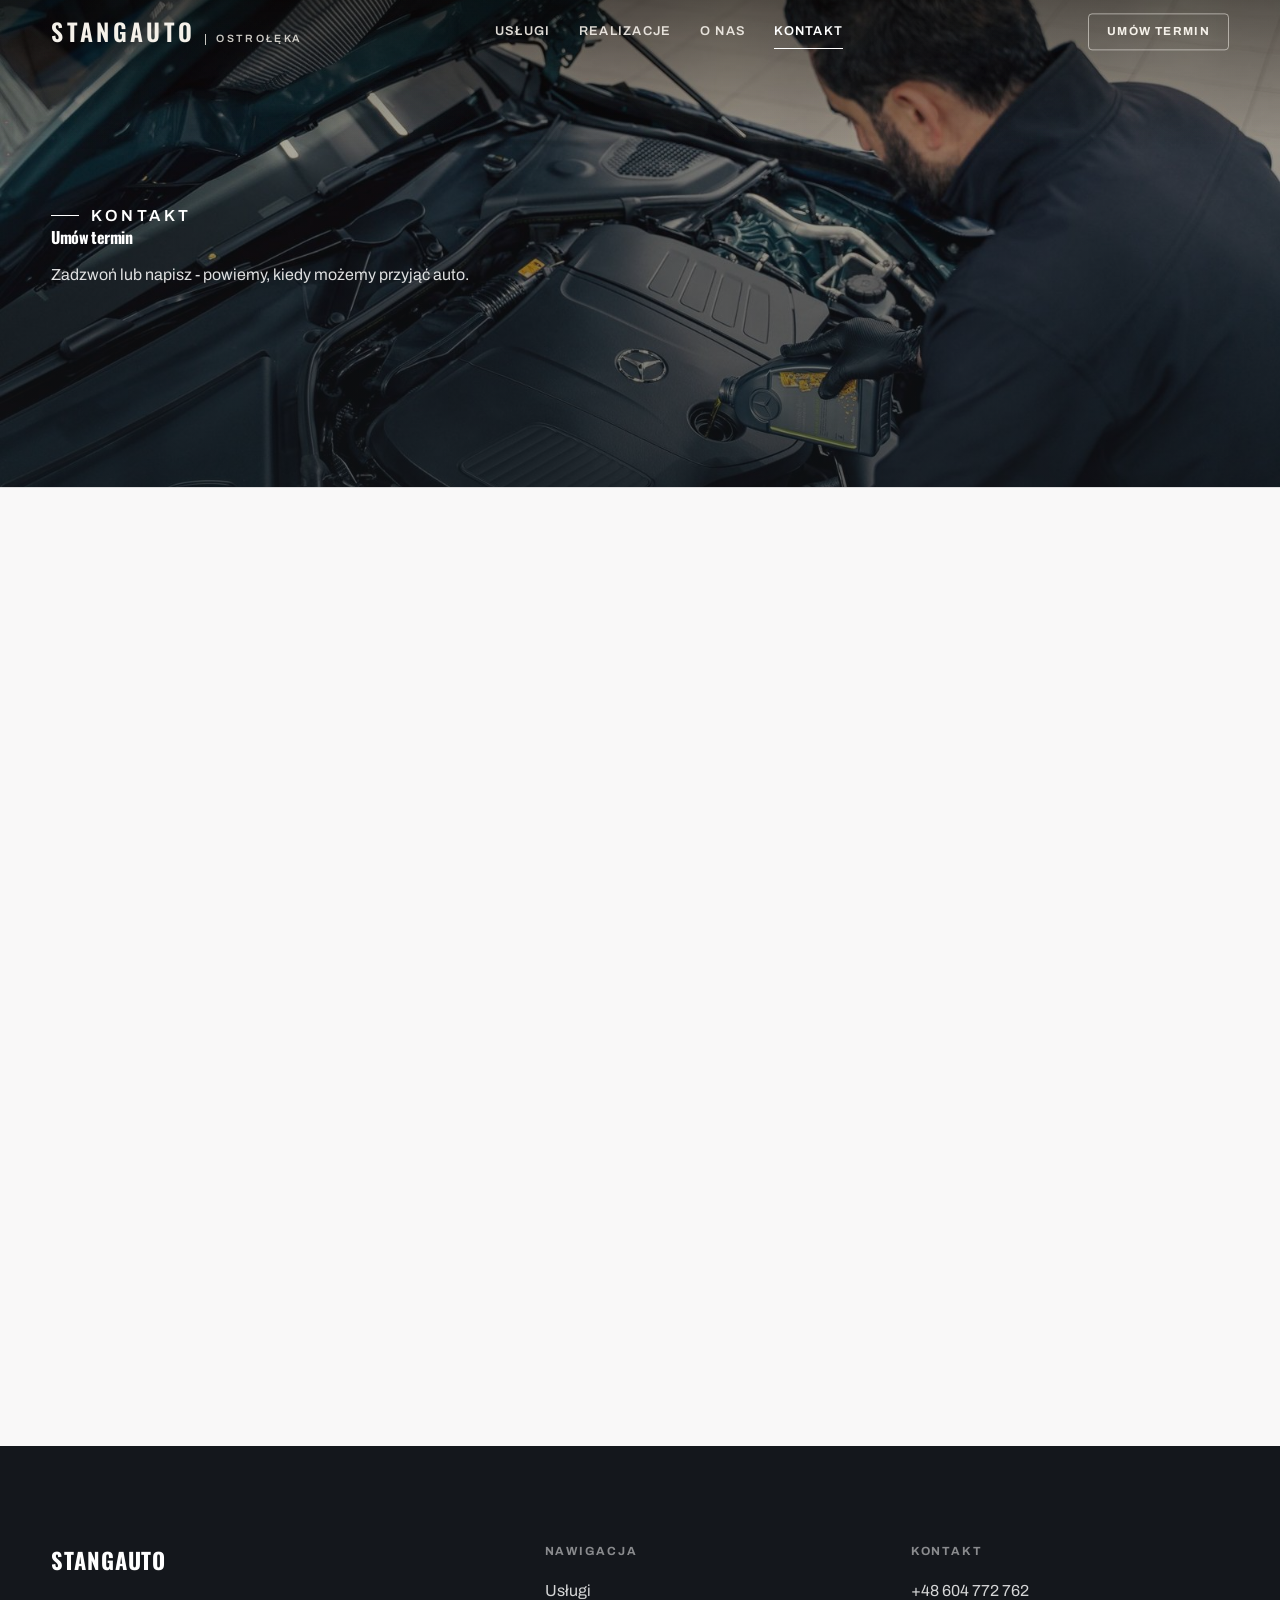
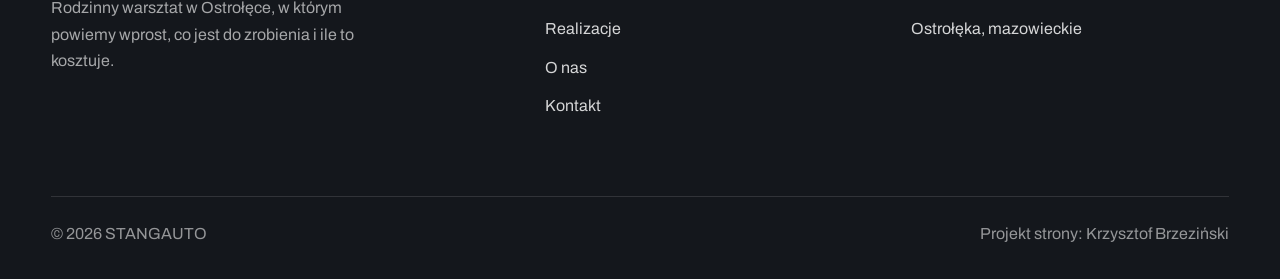
==== kontakt.html @ 2e5bfd43 "Strona demo: stangauto" ====
<!DOCTYPE html>
<html lang="pl">
<head>
<meta charset="UTF-8">
<meta name="viewport" content="width=device-width, initial-scale=1.0">
<title>Kontakt - STANGAUTO</title>
<meta name="description" content="Kontakt STANGAUTO - Ostrołęka, mazowieckie">
<link rel="preconnect" href="https://fonts.googleapis.com">
<link rel="preconnect" href="https://fonts.gstatic.com" crossorigin>
<link href="https://fonts.googleapis.com/css2?family=Oswald:wght@500;600;700&family=Archivo:wght@400;500;600&display=swap" rel="stylesheet">
<link rel="stylesheet" href="assets/styles.css">
</head>
<body>

<header class="nav">
  <div class="wrap nav-inner">
    <a class="brand" href="index.html"><span class="name">STANGAUTO</span><span class="sub">Ostrołęka</span></a>
    <nav class="nav-links">
      <a href="oferta.html">Usługi</a>
      <a href="realizacje.html">Realizacje</a>
      <a href="o-nas.html">O nas</a>
      <a href="kontakt.html" class="active">Kontakt</a>
      <a href="kontakt.html" class="btn btn-accent">Umów termin</a>
    </nav>
    <button class="nav-toggle" aria-label="Menu"><span></span><span></span><span></span></button>
  </div>
</header>

<section class="pagehead">
  <img src="img/g4.jpg" alt="STANGAUTO - Umów termin">
  <div class="wrap">
    <span class="eyebrow">Kontakt</span>
    <h1>Umów termin</h1>
    <p>Zadzwoń lub napisz - powiemy, kiedy możemy przyjąć auto.</p>
  </div>
</section>
<section>
  <div class="wrap contact-grid">
    <div class="reveal">
      <span class="eyebrow">Dane kontaktowe</span>
      <h2 style="margin:var(--space-4) 0 var(--space-6)">STANGAUTO</h2>
      <div class="info-list">
        <div class="info-row"><div class="ic"><svg class="ico-tel" width="16" height="16" viewBox="0 0 24 24" fill="none" aria-hidden="true"><path d="M6.6 10.8a15.5 15.5 0 0 0 6.6 6.6l2.2-2.2a1 1 0 0 1 1-.24 11.4 11.4 0 0 0 3.6.58 1 1 0 0 1 1 1V20a1 1 0 0 1-1 1A17 17 0 0 1 3 4a1 1 0 0 1 1-1h3.5a1 1 0 0 1 1 1c0 1.25.2 2.46.58 3.6a1 1 0 0 1-.25 1l-2.23 2.2Z" fill="currentColor"/></svg></div><div><div class="lbl">Telefon</div><a class="val" href="tel:+48604772762">+48 604 772 762</a></div></div>
        <div class="info-row"><div class="ic"><svg class="ico-pin" width="16" height="16" viewBox="0 0 24 24" fill="none" aria-hidden="true"><path d="M12 21s7-6.1 7-11.5A7 7 0 0 0 5 9.5C5 14.9 12 21 12 21Z" stroke="currentColor" stroke-width="1.6" fill="none"/><circle cx="12" cy="9.5" r="2.4" fill="currentColor"/></svg></div><div><div class="lbl">Adres</div><div class="val">Ostrołęka, mazowieckie</div></div></div>
      </div>
    </div>
    <div class="reveal">
      <div class="form">
        <h3 style="margin-bottom:var(--space-4)">Najszybciej telefonicznie</h3>
        <p class="muted" style="margin-bottom:var(--space-5)">Zadzwoń, opisz usterkę, a powiemy, kiedy możemy przyjąć auto.</p>
        <a href="tel:+48604772762" class="btn btn-accent" style="justify-content:center">Zadzwoń: +48 604 772 762 <span class="arr">→</span></a>
      </div>
    </div>
  </div>
</section>
<section style="padding-top:0">
  <div class="wrap reveal">
    <iframe class="map" title="STANGAUTO - Ostrołęka" src="https://maps.google.com/maps?q=STANGAUTO%20Ostro%C5%82%C4%99ka&z=15&output=embed" loading="lazy" referrerpolicy="no-referrer-when-downgrade"></iframe>
  </div>
</section>

<footer>
  <div class="wrap">
    <div class="foot-grid">
      <div class="foot-brand">
        <div class="name">STANGAUTO</div>
        <p>Rodzinny warsztat w Ostrołęce, w którym powiemy wprost, co jest do zrobienia i ile to kosztuje.</p>
      </div>
      <div class="foot-col">
        <h4>Nawigacja</h4>
        <a href="oferta.html">Usługi</a>
        <a href="realizacje.html">Realizacje</a>
        <a href="o-nas.html">O nas</a>
        <a href="kontakt.html">Kontakt</a>
      </div>
      <div class="foot-col">
        <h4>Kontakt</h4>
        <a href="tel:+48604772762">+48 604 772 762</a>
        <p>Ostrołęka, mazowieckie</p>
      </div>
    </div>
    <div class="foot-bot">
      <span>© 2026 STANGAUTO</span>
      <span>Projekt strony: Krzysztof Brzeziński</span>
    </div>
  </div>
</footer>
<div class="sticky-reserve"><a class="sr-book" href="kontakt.html">Umów termin</a><a class="sr-call" href="tel:+48604772762" aria-label="Zadzwoń"><svg class="ico-tel" width="16" height="16" viewBox="0 0 24 24" fill="none" aria-hidden="true"><path d="M6.6 10.8a15.5 15.5 0 0 0 6.6 6.6l2.2-2.2a1 1 0 0 1 1-.24 11.4 11.4 0 0 0 3.6.58 1 1 0 0 1 1 1V20a1 1 0 0 1-1 1A17 17 0 0 1 3 4a1 1 0 0 1 1-1h3.5a1 1 0 0 1 1 1c0 1.25.2 2.46.58 3.6a1 1 0 0 1-.25 1l-2.23 2.2Z" fill="currentColor"/></svg></a></div>

<script src="assets/main.js"></script>
</body>
</html>
---- assets/styles.css ----
/* ============================================================
   STOLBASZ — premium, architektoniczny B2B fit-out
   Jasna paleta, zero brązu. System wg premium-web-craft.
   Projekt strony: Krzysztof Brzeziński
   ============================================================ */

:root{
  /* PALETA — jasna, architektoniczna, chłodna */
  --paper:#f4f5f7;          /* główne tło */
  --paper-2:#e7e9ee;        /* sekcje alternatywne (chłodny jasny szary) */
  --paper-3:#e7e9ee;        /* delikatne wypełnienia */
  --ink:#14171c;            /* tekst główny — chłodny grafit */
  --ink-soft:#1f242c;       /* nagłówki drugorzędne */
  --muted:#8b9099;          /* tekst poboczny */
  --line:rgba(20,23,28,.12);/* hairline */
  --accent:#c8a04a;         /* stonowany petrol-slate — jedyny akcent */
  --accent-d:#9a7a31;
  --accent-soft:rgba(200,160,74,.10);
  --dark:#14171c;           /* sekcje ciemne (stopka/CTA) */

  /* ODSTĘPY — skala 4/8 */
  --space-1:4px; --space-2:8px; --space-3:12px; --space-4:16px; --space-5:24px;
  --space-6:32px; --space-7:48px; --space-8:64px; --space-9:96px; --space-10:128px;

  /* TYPOGRAFIA — fluid clamp() */
  --text-sm:clamp(.82rem,.8rem+.1vw,.9rem);
  --text-base:clamp(1rem,.97rem+.15vw,1.1rem);
  --text-lg:clamp(1.12rem,1.05rem+.3vw,1.3rem);
  --text-h3:clamp(1.2rem,1.1rem+.5vw,1.5rem);
  --text-h2:clamp(1.9rem,1.5rem+1.9vw,2.8rem);
  --text-h1:clamp(2.6rem,1.9rem+3.6vw,4.6rem);

  /* PROMIENIE — architektoniczne, raczej ostre */
  --r-sm:3px; --r-md:6px; --r-lg:10px;

  /* RUCH */
  --ease:cubic-bezier(.25,.46,.45,.94); --dur:.24s;

  /* CIENIE — miękkie, warstwowe */
  --sh-sm:0 1px 2px rgba(16,24,32,.04), 0 2px 8px rgba(16,24,32,.05);
  --sh-md:0 2px 6px rgba(16,24,32,.05), 0 12px 28px -8px rgba(16,24,32,.12);
  --sh-lg:0 6px 14px rgba(16,24,32,.07), 0 26px 56px -18px rgba(16,24,32,.22);

  --hairline:1px solid var(--line);

  --font-display:'Oswald','Archivo',sans-serif;
  --font-body:'Archivo',sans-serif;
}

*{box-sizing:border-box;margin:0;padding:0}
html{scroll-behavior:smooth}
body{
  font-family:var(--font-body);
  font-size:var(--text-base);
  line-height:1.65;
  color:var(--ink);
  background:var(--paper);
  -webkit-font-smoothing:antialiased;
  text-rendering:optimizeLegibility;
}
img{max-width:100%;display:block}
a{color:inherit;text-decoration:none}

.wrap{width:min(92%,1180px);margin-inline:auto}
section{padding-block:clamp(52px,6.5vw,96px)}

h1,h2,h3{font-family:var(--font-display);font-weight:700;line-height:1.08;letter-spacing:-.02em;color:var(--ink)}
h1{font-size:var(--text-h1);letter-spacing:-.035em}
h2{font-size:var(--text-h2);letter-spacing:-.025em}
h3{font-size:var(--text-h3)}
p{max-width:65ch}

.eyebrow{
  font-family:var(--font-body);
  font-size:var(--text-sm);
  font-weight:600;
  letter-spacing:.18em;
  text-transform:uppercase;
  color:var(--accent);
  display:inline-flex;align-items:center;gap:var(--space-3);
}
.eyebrow::before{content:"";width:28px;height:1px;background:var(--accent);display:inline-block}

.muted{color:var(--muted)}
.lead{font-size:var(--text-lg);line-height:1.55;color:var(--ink-soft);max-width:50ch}

/* ---------- BUTTONS ---------- */
.btn{
  display:inline-flex;align-items:center;gap:var(--space-2);
  font-weight:600;font-size:var(--text-sm);letter-spacing:.02em;
  padding:var(--space-4) var(--space-6);
  border-radius:var(--r-sm);
  transition:transform var(--dur) var(--ease),box-shadow var(--dur) var(--ease),background var(--dur) var(--ease);
  cursor:pointer;border:1px solid transparent;
}
.btn-accent{background:var(--accent);color:#fff;box-shadow:var(--sh-sm)}
.btn-accent:hover{background:var(--accent-d);transform:translateY(-2px);box-shadow:var(--sh-md)}
.btn-accent:active{transform:translateY(0);box-shadow:var(--sh-sm)}
.btn-ghost{background:transparent;color:var(--ink);border-color:var(--line)}
.btn-ghost:hover{border-color:var(--accent);color:var(--accent);transform:translateY(-2px)}
.btn-light{background:#fff;color:var(--ink);box-shadow:var(--sh-sm)}
.btn-light:hover{transform:translateY(-2px);box-shadow:var(--sh-md)}
.btn .arr{transition:transform var(--dur) var(--ease)}
.btn:hover .arr{transform:translateX(4px)}

/* ---------- NAV ---------- */
.nav{
  position:sticky;top:0;z-index:50;
  background:color-mix(in srgb,var(--paper) 88%,transparent);
  backdrop-filter:saturate(140%) blur(10px);
  border-bottom:var(--hairline);
}
.nav-inner{display:flex;align-items:center;justify-content:space-between;height:72px}
.brand{display:flex;flex-direction:column;line-height:1}
.brand .name{font-family:var(--font-display);font-weight:800;font-size:1.35rem;letter-spacing:.04em}
.brand .sub{font-size:.62rem;letter-spacing:.34em;text-transform:uppercase;color:var(--muted);margin-top:5px}
.nav-links{display:flex;align-items:center;gap:var(--space-6)}
.nav-links a{font-size:var(--text-sm);font-weight:500;color:var(--ink-soft);position:relative;padding-block:4px;transition:color var(--dur) var(--ease)}
.nav-links a::after{content:"";position:absolute;left:0;bottom:0;width:0;height:1.5px;background:var(--accent);transition:width var(--dur) var(--ease)}
.nav-links a:hover,.nav-links a.active{color:var(--ink)}
.nav-links a:hover::after,.nav-links a.active::after{width:100%}
.nav-links .btn{padding:var(--space-2) var(--space-5)}
/* przyciski w nav: właściwy kolor (przebij .nav-links a) + bez podkreślenia */
.nav-links a.btn-accent{color:#fff}
.nav-links a.btn-ghost,.nav-links a.btn-light{color:var(--ink)}
.nav-links a.btn::after{display:none}
.nav-toggle{display:none;background:none;border:none;cursor:pointer;flex-direction:column;gap:5px;padding:8px}
.nav-toggle span{width:24px;height:2px;background:var(--ink);transition:var(--dur)}

/* ---------- HERO (split) ---------- */
.hero{position:relative;overflow:hidden;border-bottom:var(--hairline)}
.hero-grid{display:grid;grid-template-columns:1.05fr .95fr;gap:clamp(24px,4vw,60px);align-items:center;
  padding-block:clamp(36px,4.5vw,64px)}
.hero-copy .eyebrow{margin-bottom:var(--space-5)}
.hero-copy h1{margin-bottom:var(--space-5)}
.hero-copy .lead{margin-bottom:var(--space-7)}
.hero-actions{display:flex;flex-wrap:wrap;gap:var(--space-4)}
.hero-art{position:relative;aspect-ratio:4/3;border-radius:var(--r-lg);overflow:hidden;box-shadow:var(--sh-lg)}
.hero-art img{width:100%;height:100%;object-fit:cover}
.hero-art::after{content:"";position:absolute;inset:0;background:linear-gradient(180deg,transparent 55%,rgba(18,24,28,.28))}
.hero-badge{position:absolute;left:var(--space-5);bottom:var(--space-5);z-index:2;
  background:rgba(252,252,251,.94);backdrop-filter:blur(4px);
  border-radius:var(--r-md);padding:var(--space-4) var(--space-5);box-shadow:var(--sh-md);max-width:78%}
.hero-badge strong{display:block;font-family:var(--font-display);font-size:1rem;letter-spacing:-.01em}
.hero-badge span{font-size:var(--text-sm);color:var(--muted)}

/* ---------- HERO duży / kinowy (strona główna) ---------- */
.hero-cine{position:relative;min-height:clamp(560px,82vh,840px);min-height:clamp(560px,82svh,840px);display:flex;align-items:center;overflow:hidden;border-bottom:var(--hairline)}
.hero-cine>img{position:absolute;inset:0;width:100%;height:100%;object-fit:cover;z-index:0}
.hero-cine::after{content:"";position:absolute;inset:0;z-index:1;
  background:linear-gradient(95deg,rgba(13,18,23,.86) 0%,rgba(13,18,23,.64) 32%,rgba(13,18,23,.24) 62%,rgba(13,18,23,.04) 100%)}
.hero-cine .wrap{position:relative;z-index:2;padding-block:var(--space-8)}
.hero-cine .hero-copy{max-width:660px}
.hero-cine .eyebrow{color:#fff;margin-bottom:var(--space-5)}
.hero-cine .eyebrow::before{background:#fff}
.hero-cine h1{color:#fff;margin-bottom:var(--space-5);font-size:clamp(2.9rem,2rem+4.4vw,5.2rem)}
.hero-cine .lead{color:rgba(255,255,255,.92);max-width:48ch;margin-bottom:var(--space-7)}
.hero-cine .hero-actions{display:flex;flex-wrap:wrap;gap:var(--space-4)}
@media(max-width:680px){
  .hero-cine{min-height:clamp(520px,76vh,640px);min-height:clamp(520px,76svh,640px);align-items:flex-end}
  .hero-cine::after{background:linear-gradient(0deg,rgba(13,18,23,.9) 6%,rgba(13,18,23,.45) 55%,rgba(13,18,23,.25) 100%)}
  .hero-cine .wrap{padding-bottom:var(--space-9)}
}

/* full-bleed hero variant (podstrony) */
.pagehead{position:relative;min-height:46vh;min-height:46svh;display:flex;align-items:flex-end;overflow:hidden;border-bottom:var(--hairline)}
.pagehead img{position:absolute;inset:0;width:100%;height:100%;object-fit:cover}
.pagehead::after{content:"";position:absolute;inset:0;background:linear-gradient(180deg,rgba(18,24,28,.25),rgba(18,24,28,.62))}
.pagehead .wrap{position:relative;z-index:2;padding-block:var(--space-9);color:#fff}
.pagehead h1{color:#fff;max-width:18ch}
.pagehead .eyebrow{color:#fff}
.pagehead .eyebrow::before{background:#fff}
.pagehead p{color:rgba(255,255,255,.86);margin-top:var(--space-4);max-width:54ch}

/* ---------- STRIP (pasek skrótów / liczby) ---------- */
.strip{background:var(--dark);color:#fff}
.strip .wrap{display:grid;grid-template-columns:repeat(4,1fr);gap:var(--space-6);padding-block:var(--space-8)}
.strip .item .k{font-family:var(--font-display);font-size:clamp(1.6rem,1.2rem+1.4vw,2.4rem);font-weight:800;letter-spacing:-.02em;color:#fff}
.strip .item .v{font-size:var(--text-sm);color:rgba(255,255,255,.66);margin-top:var(--space-2);line-height:1.45}
.strip .item{border-left:2px solid var(--accent);padding-left:var(--space-5)}

/* ---------- SECTION HEAD ---------- */
.head{max-width:48rem;margin-bottom:var(--space-8)}
.head.center{margin-inline:auto;text-align:center}
.head .eyebrow{margin-bottom:var(--space-4)}
.head h2{margin-bottom:var(--space-4)}
.head p{color:var(--muted);font-size:var(--text-lg);line-height:1.55}
.head.center p{margin-inline:auto}

/* ---------- INTRO SPLIT ---------- */
.split{display:grid;grid-template-columns:.92fr 1.08fr;gap:clamp(28px,5vw,80px);align-items:center}
.split.rev{grid-template-columns:1.08fr .92fr}
.split.rev .split-art{order:-1}
.split-art{position:relative;aspect-ratio:5/4;border-radius:var(--r-lg);overflow:hidden;box-shadow:var(--sh-lg)}
.split-art img{width:100%;height:100%;object-fit:cover}
.split-copy h2{margin-bottom:var(--space-5)}
.split-copy p+p{margin-top:var(--space-4)}
.split-copy .btn{margin-top:var(--space-6)}

/* ---------- SERVICES (zakres) ---------- */
.svc-grid{display:grid;grid-template-columns:repeat(auto-fit,minmax(280px,1fr));gap:var(--space-5)}
.svc{background:#fff;border:var(--hairline);border-radius:var(--r-md);padding:var(--space-7) var(--space-6);
  transition:transform var(--dur) var(--ease),box-shadow var(--dur) var(--ease),border-color var(--dur) var(--ease);
  position:relative;overflow:hidden}
.svc::before{content:"";position:absolute;left:0;top:0;width:3px;height:0;background:var(--accent);transition:height var(--dur) var(--ease)}
.svc:hover{transform:translateY(-4px);box-shadow:var(--sh-md);border-color:transparent}
.svc:hover::before{height:100%}
.svc .ic{font-family:var(--font-display);font-size:.8rem;font-weight:700;letter-spacing:.12em;color:var(--accent);margin-bottom:var(--space-4)}
.svc h3{margin-bottom:var(--space-3);font-size:1.22rem}
.svc p{color:var(--muted);font-size:var(--text-base);line-height:1.6}

/* big detailed service rows */
.svc-row{display:grid;grid-template-columns:.8fr 1.2fr;gap:clamp(20px,4vw,60px);align-items:center;padding-block:var(--space-8)}
.svc-row+.svc-row{border-top:var(--hairline)}
.svc-row.rev{grid-template-columns:1.2fr .8fr}
.svc-row.rev .svc-row-art{order:-1}
.svc-row-art{aspect-ratio:4/3;border-radius:var(--r-md);overflow:hidden;box-shadow:var(--sh-md)}
.svc-row-art img{width:100%;height:100%;object-fit:cover}
.svc-row h3{font-size:1.5rem;margin-bottom:var(--space-4)}
.svc-row .num{font-family:var(--font-display);font-size:.85rem;font-weight:700;letter-spacing:.14em;color:var(--accent);display:block;margin-bottom:var(--space-3)}
.svc-row ul{list-style:none;margin-top:var(--space-4);display:flex;flex-direction:column;gap:var(--space-2)}
.svc-row li{position:relative;padding-left:var(--space-5);color:var(--muted);font-size:var(--text-base)}
.svc-row li::before{content:"";position:absolute;left:0;top:.62em;width:8px;height:1px;background:var(--accent)}

/* ---------- GALLERY (realizacje) ---------- */
.gallery{display:grid;grid-template-columns:repeat(12,1fr);gap:var(--space-4);grid-auto-rows:200px}
/* GALERIA MASONRY — pionowe zdjęcia (portrety beauty/wellness) bez przycinania: kolumny, height auto */
.gallery-masonry{column-count:3;column-gap:var(--space-4)}
@media(max-width:900px){.gallery-masonry{column-count:2}}
@media(max-width:560px){.gallery-masonry{column-count:1}}
.gallery-masonry .m-tile{break-inside:avoid;margin:0 0 var(--space-4);padding:0;position:relative;overflow:hidden;border-radius:var(--r-md);border:1px solid var(--line)}
.gallery-masonry .m-tile img{width:100%;height:auto;display:block}
.gallery-masonry .m-tile .cap{position:absolute;left:0;right:0;bottom:0;padding:var(--space-4);color:#fff;background:linear-gradient(0deg,rgba(0,0,0,.55),transparent);font-size:var(--text-sm)}
.gallery-masonry .m-tile .cap small{display:block;font-weight:400;opacity:.78;letter-spacing:.04em;text-transform:uppercase;font-size:.66rem;margin-top:3px}
.tile{position:relative;overflow:hidden;border-radius:var(--r-md);box-shadow:var(--sh-sm);
  transition:transform var(--dur) var(--ease),box-shadow var(--dur) var(--ease)}
.tile img{width:100%;height:100%;object-fit:cover;transition:transform .6s var(--ease)}
.tile:hover{box-shadow:var(--sh-md)}
.tile:hover img{transform:scale(1.05)}
.tile .cap{position:absolute;left:0;right:0;bottom:0;padding:var(--space-5) var(--space-4) var(--space-4);
  background:linear-gradient(transparent,rgba(18,24,28,.78));color:#fff;
  font-size:var(--text-sm);font-weight:600;letter-spacing:.01em;
  opacity:0;transform:translateY(8px);transition:var(--dur) var(--ease)}
.tile:hover .cap{opacity:1;transform:translateY(0)}
.tile .cap small{display:block;font-weight:400;opacity:.78;letter-spacing:.04em;text-transform:uppercase;font-size:.66rem;margin-top:3px}
/* bento spans */
.t-wide{grid-column:span 6}
.t-tall{grid-column:span 6;grid-row:span 2}
.t-std{grid-column:span 6}
.t-third{grid-column:span 4}
.t-two3{grid-column:span 8}

/* ---------- TRUST / WIARYGODNOŚĆ ---------- */
.trust{background:var(--paper-2)}
.trust-grid{display:grid;grid-template-columns:repeat(auto-fit,minmax(240px,1fr));gap:var(--space-5);margin-top:var(--space-7)}
.trust-card{background:#fff;border-radius:var(--r-md);padding:var(--space-7) var(--space-6);box-shadow:var(--sh-sm);border-top:3px solid var(--accent)}
.trust-card .big{font-family:var(--font-display);font-size:clamp(1.8rem,1.3rem+1.6vw,2.6rem);font-weight:800;letter-spacing:-.02em;color:var(--ink);line-height:1}
.trust-card h3{font-size:1.12rem;margin:var(--space-3) 0 var(--space-2)}
.trust-card p{color:var(--muted);font-size:var(--text-base);line-height:1.55}

/* ---------- CTA band ---------- */
.cta{background:var(--dark);color:#fff;position:relative;overflow:hidden}
.cta .wrap{display:grid;grid-template-columns:1.4fr .6fr;gap:var(--space-7);align-items:center;position:relative;z-index:2}
.cta h2{color:#fff;max-width:20ch}
.cta p{color:rgba(255,255,255,.74);margin-top:var(--space-4)}
.cta-actions{display:flex;flex-direction:column;gap:var(--space-3);align-items:flex-start}
.cta::before{content:"";position:absolute;right:-80px;top:-80px;width:360px;height:360px;border-radius:50%;
  background:radial-gradient(circle,var(--accent-soft),transparent 70%)}

/* ---------- CONTACT ---------- */
.contact-grid{display:grid;grid-template-columns:.85fr 1.15fr;gap:clamp(28px,4vw,56px);align-items:start}
.info-list{display:flex;flex-direction:column;gap:var(--space-2)}
.info-row{display:flex;gap:var(--space-4);align-items:flex-start;padding-block:var(--space-4);border-bottom:var(--hairline)}
.info-row .ic{flex:none;width:42px;height:42px;display:grid;place-items:center;border-radius:50%;
  background:var(--accent-soft);color:var(--accent);font-size:1.05rem}
.info-row .lbl{font-size:.72rem;letter-spacing:.14em;text-transform:uppercase;color:var(--muted)}
.info-row .val{font-weight:600;font-size:var(--text-base);margin-top:2px}
.info-row a.val:hover{color:var(--accent)}
.map{border:none;border-radius:var(--r-lg);box-shadow:var(--sh-md);width:100%;height:100%;min-height:380px;filter:grayscale(.2) contrast(1.02)}
.form{background:#fff;border:var(--hairline);border-radius:var(--r-lg);padding:clamp(24px,3vw,40px);box-shadow:var(--sh-sm)}
.form .fld{margin-bottom:var(--space-5)}
.form label{display:block;font-size:var(--text-sm);font-weight:600;margin-bottom:var(--space-2)}
.form input,.form textarea{width:100%;font-family:inherit;font-size:var(--text-base);color:var(--ink);
  padding:var(--space-4);border:var(--hairline);border-radius:var(--r-sm);background:var(--paper);transition:border-color var(--dur)}
.form input:focus,.form textarea:focus{outline:none;border-color:var(--accent);background:#fff}
.form textarea{resize:vertical;min-height:120px}
.form .note{font-size:var(--text-sm);color:var(--muted);margin-top:var(--space-3)}

/* ---------- FOOTER ---------- */
footer{background:var(--dark);color:#fff;padding-block:var(--space-9) var(--space-6)}
.foot-grid{display:grid;grid-template-columns:1.4fr 1fr 1fr;gap:var(--space-7);margin-bottom:var(--space-8)}
.foot-brand .name{font-family:var(--font-display);font-weight:800;font-size:1.4rem;letter-spacing:.04em}
.foot-brand p{color:rgba(255,255,255,.62);margin-top:var(--space-4);font-size:var(--text-base);max-width:38ch}
.foot-col h4{font-size:.74rem;letter-spacing:.16em;text-transform:uppercase;color:rgba(255,255,255,.5);margin-bottom:var(--space-4)}
.foot-col a,.foot-col p{display:block;color:rgba(255,255,255,.82);font-size:var(--text-base);margin-bottom:var(--space-3)}
.foot-col a:hover{color:#fff}
.foot-bot{border-top:1px solid rgba(255,255,255,.12);padding-top:var(--space-5);display:flex;justify-content:space-between;flex-wrap:wrap;gap:var(--space-3);
  font-size:var(--text-sm);color:rgba(255,255,255,.55)}
.foot-bot a:hover{color:#fff}

/* ---------- REVEAL ---------- */
.reveal{opacity:0;transform:translateY(22px);transition:opacity .6s var(--ease),transform .6s var(--ease)}
.reveal.in{opacity:1;transform:none}

/* ---------- RESPONSIVE ---------- */
@media(max-width:920px){
  .hero-grid,.split,.split.rev,.svc-row,.svc-row.rev,.cta .wrap,.contact-grid,.foot-grid{grid-template-columns:1fr}
  .split.rev .split-art,.svc-row.rev .svc-row-art{order:0}
  .hero-art{aspect-ratio:16/10;max-height:420px}
  .strip .wrap{grid-template-columns:repeat(2,1fr);gap:var(--space-7)}
  .gallery{grid-auto-rows:180px}
  .t-wide,.t-tall,.t-std,.t-third,.t-two3{grid-column:span 6}
  .t-tall{grid-row:span 1}
  .cta-actions{flex-direction:row;flex-wrap:wrap}
  .foot-grid{gap:var(--space-6)}
}
@media(max-width:680px){
  .nav-links{position:fixed;inset:72px 0 auto 0;background:var(--paper);flex-direction:column;align-items:stretch;
    gap:0;padding:var(--space-4) 6%;border-bottom:var(--hairline);box-shadow:var(--sh-md);
    transform:translateY(-120%);transition:transform var(--dur) var(--ease)}
  .nav-links.open{transform:translateY(0)}
  .nav-links a{padding-block:var(--space-4);border-bottom:var(--hairline)}
  .nav-links .btn{margin-top:var(--space-3);justify-content:center}
  .nav-toggle{display:flex}
  .strip .wrap{grid-template-columns:1fr}
  .gallery{grid-template-columns:repeat(6,1fr)}
  .foot-grid{grid-template-columns:1fr}
}
@media(prefers-reduced-motion:reduce){
  *{animation-duration:.01ms!important;transition:none!important}
  .reveal{opacity:1!important;transform:none!important}
  html{scroll-behavior:auto}
}

/* ============================================================
   PREMIUM LAYER — destylat deep-researchu branż (anty-AI, spokój).
   Zmienne STOLBASZ (--accent/--ink/--paper/--line/--dark). Ruch ledwo
   zauważalny, krzywa cubic-bezier(.16,.84,.44,1); prefers-reduced-motion
   pokryte blanketem wyżej. Karty hairline zamiast cieni = #1 sygnał „nie-AI".
   ============================================================ */

/* więcej oddechu między sekcjami (liderzy: 110-130px) */
section{padding-block:clamp(64px,8vw,128px)}

/* 1) Aksamitny reveal — dłuższa, miękka krzywa zamiast „skoku" */
.reveal{transition:opacity .9s cubic-bezier(.16,.84,.44,1),transform .9s cubic-bezier(.16,.84,.44,1);will-change:opacity,transform}
/* stagger TYLKO w galerii (tam pozycja = porządek dzieci) */
.gallery .reveal:nth-child(2){transition-delay:.07s}
.gallery .reveal:nth-child(3){transition-delay:.14s}
.gallery .reveal:nth-child(4){transition-delay:.21s}
.gallery .reveal:nth-child(5){transition-delay:.28s}
.gallery .reveal:nth-child(6){transition-delay:.35s}

/* 2) Hero STATYCZNY na .hero-cine — Ken Burns CAŁKIEM WYŁĄCZONY 26.06 (3. zgłoszenie Szymona).
   GENEZA: animowanie scale na <img> hero z teksturami (cegły/framugi) re-samplinguje obraz
   klatka po klatce → na części ekranów drobne drganie/shimmer = „heroshot się trzęsie".
   translateY usunięto wcześniej, scale-only + will-change/GPU NIE wystarczyły do GWARANCJI gładkości.
   Krzysztof zażądał pewności („make sure, że błąd się nie pojawi") > efekt. Zero animacji = 0% drgania.
   Delikatny zoom zostaje TYLKO w pełnoekranowych hero gastro/studio (hg-bg/hs-bg — tło, inny
   mechanizm, chwalone, nigdy nie zgłaszane). NIE wracać do KB na .hero-cine bez realnego testu
   na sprzęcie klienta — to ryzyko regresji „trzęsienia”. */
/* BEZPIECZNY "wow" na hero = jednorazowy FADE-IN (opacity), nie zoom.
   opacity nie dotyka bitmapy → gładkie na KAŻDYM zdjęciu/ekranie/GPU, zero ryzyka migotania.
   Geometryczny ruch (scale/translate) na .hero-cine jest ZAKAZANY (bramka pilnuje). */
@keyframes heroFade{from{opacity:0}to{opacity:1}}
.hero-cine>img{transform:none;animation:heroFade 1.1s ease-out both}

/* 3) Akcentowy hairline pod nagłówkiem sekcji, który „rysuje się" przy wejściu */
.head h2{position:relative;padding-bottom:18px}
.head h2::after{content:"";position:absolute;left:0;bottom:0;height:1px;width:0;background:var(--accent);transition:width 1s cubic-bezier(.16,.84,.44,1) .15s}
.head.center h2::after{left:50%;transform:translateX(-50%)}
.head.reveal.in h2::after,.head.center.reveal.in h2::after{width:54px}

/* 4) Karty HAIRLINE zamiast cieni/zaokrągleń (najmocniejszy anty-AI detal) */
.svc{background:transparent;border:1px solid var(--line);border-radius:var(--r-sm);box-shadow:none}
.svc:hover{box-shadow:none;border-color:var(--accent);transform:translateY(-3px)}
.trust-card{background:transparent;box-shadow:none;border:1px solid var(--line);border-top:2px solid var(--accent);border-radius:var(--r-sm)}
.tile{box-shadow:none;border-radius:var(--r-sm)}
.tile:hover{box-shadow:none}

/* 5) Sticky-nav kondensuje się po przewinięciu (sygnał dopracowania) */
.nav{transition:box-shadow .4s ease,background .4s ease}
.nav.is-stuck{box-shadow:0 1px 0 var(--line),0 14px 30px -24px rgba(0,0,0,.45)}
.nav-inner{transition:height .35s var(--ease)}
.nav.is-stuck .nav-inner{height:60px}

/* 6) MANIFESTO — pełnoekranowy cytat-bohater (zastępuje generyczne „Dlaczego my") */
.manifesto{background:var(--paper-2);text-align:center}
.manifesto .wrap{max-width:60rem}
.manifesto p{font-family:var(--font-display);font-style:italic;font-size:clamp(1.6rem,1rem+2.4vw,2.8rem);line-height:1.32;color:var(--ink-soft);margin-inline:auto;max-width:26ch;position:relative;padding-top:var(--space-8)}
.manifesto p::before{content:"";position:absolute;top:0;left:50%;transform:translateX(-50%);width:54px;height:1px;background:var(--accent)}
.manifesto p span{color:var(--accent);font-style:italic}

/* 7) GATEWAYS — 3 duże bramy-zdjęcia (zamiast paska menu usług) */
.gateways{display:grid;grid-template-columns:repeat(3,1fr);gap:var(--space-4)}
.gateway{position:relative;aspect-ratio:3/4;overflow:hidden;border-radius:var(--r-sm);display:block}
.gateway img{width:100%;height:100%;object-fit:cover;transition:transform .8s var(--ease),filter .5s var(--ease)}
.gateway::after{content:"";position:absolute;inset:0;background:linear-gradient(180deg,transparent 38%,rgba(18,24,28,.74))}
.gateway:hover img{transform:scale(1.05);filter:brightness(1.05)}
.gateway .g-ttl{position:absolute;left:0;right:0;bottom:0;z-index:2;padding:var(--space-6) var(--space-5);color:#fff;font-family:var(--font-display);font-size:1.45rem;letter-spacing:-.01em;line-height:1.15}
.gateway .g-ttl small{display:block;font-family:var(--font-body);font-size:var(--text-sm);font-weight:400;opacity:.82;letter-spacing:.03em;margin-top:5px}
@media(max-width:760px){.gateways{grid-template-columns:1fr}.gateway{aspect-ratio:16/10}}

/* 8) LOGO klienta w nagłówku (gdy podane --logo) */
/* 52px domyślnie (feedback Bartka 06.07.2026: 40px ginęło, uwaga padła 3x; ~56px sprawdzone na żywym demie anna-borowiec-makeup) */
.brand-logo{height:64px;width:auto;max-width:300px;object-fit:contain;display:block}
.nav.is-stuck .brand-logo{height:52px}
@media(max-width:680px){.brand-logo{height:46px;max-width:210px}}

/* === rodzina: auto === */
/* ============================================================
   RODZINA: AUTO (detailing / auto-serwis / powłoki / lakiernictwo / myjnia)
   Doklejane NA WIERZCH base.css. Skin auto (Oswald + grafit/bursztyn).
   Filozofia: PREMIUM, MĘSKO, TECHNICZNIE + "Umów termin". Jasna baza, ciemne kinowe hero, Oswald CAPS.
   (Świadomie BEZ ciemnej bazy - dark-skin guard wymusza jasne tło; ciemne hero+paski daja dramat.)
   FAZA 3 (research wf_5b470404, topowe studia detailingu/powłok): osobny układ - hero-auto (kicker+claim+1 CTA),
   nav fixed przezroczysty->ciemny grafit + zwijany, spec-ribbon (sygnatura), pakiety powłok (1 ciemny band),
   before/after suwak, poziomy "bay" proces, marki. Pakiety/before-after/marki = BRAMKOWANE (tylko z reconu).
   ============================================================ */

/* --- Wersaliki na nagłówkach sekcji (motorsport/inżynierski sznyt) --- */
.head h2{text-transform:uppercase;letter-spacing:.015em}
.eyebrow{letter-spacing:.22em}

/* --- Ostrzejsze, "techniczne" karty --- */
.svc,.trust-card,.tile,.gateway,.svc-row-art,.split-art{border-radius:var(--r-sm)}

/* --- STICKY "Umów termin" (mobile) --- */
.sticky-reserve{display:none}
@media(max-width:820px){
  .sticky-reserve{display:flex;position:fixed;left:0;right:0;bottom:0;z-index:90;
    background:var(--line);box-shadow:0 -6px 20px -10px rgba(0,0,0,.4)}
  .sticky-reserve a{padding:15px 8px;text-align:center;font-weight:700;font-size:.95rem;text-transform:uppercase;letter-spacing:.03em}
  .sr-book{flex:1;background:var(--accent);color:#fff}
  .sr-call{width:60px;background:var(--paper);color:var(--ink);font-size:1.15rem;border-left:1px solid var(--line)}
  body{padding-bottom:56px}
}

/* ============================================================
   FAZA 3 - OSOBNY UKŁAD AUTO (detailing/powłoki). Wszystko poniżej doklejane na wierzch.
   ============================================================ */

/* --- Brass = ciemny tekst dla kontrastu (mosiądz #c8a04a + biel = za słaby kontrast) --- */
.btn-accent{color:#14171c}
.btn-accent:hover{color:#14171c}

/* === HERO AUTO: pełnoekranowe ciemne kino, blok dolny-lewy, Ken Burns, kontrast gwarantowany === */
.hero-auto{position:relative;height:100vh;height:100svh;min-height:560px;display:flex;align-items:flex-end;overflow:hidden;isolation:isolate;background:#0a0c0f}
.hero-auto .ha-bg{position:absolute;inset:0;width:100%;height:100%;object-fit:cover;z-index:-2;will-change:transform}
/* Ken Burns = TYLKO scale (zero translate = zero dryfu), DESKTOP-only (min-width:900) - zgodnie z konwencją base.css heroBreath, anty-jank na mobile */
@keyframes haKen{from{transform:scale(1.04)}to{transform:scale(1.12)}}
@media(min-width:900px){.hero-auto .ha-bg{animation:haKen 30s ease-out infinite alternate}}
/* Kontrast GWARANTOWANY niezależnie od zdjęcia: (a) ciemna LEWA kolumna pod tekstem (tekst jest do lewej, top->bottom),
   (b) górny scrim pod nav + dolny scrim. Nie liczymy na ciemne zdjęcie. */
.hero-auto .ha-veil{position:absolute;inset:0;z-index:-1;
  background:linear-gradient(90deg,rgba(10,12,15,.76) 0%,rgba(10,12,15,.34) 32%,rgba(10,12,15,0) 60%),
             linear-gradient(180deg,rgba(10,12,15,.42) 0%,rgba(10,12,15,0) 30%,rgba(10,12,15,.55) 78%,rgba(10,12,15,.82) 100%)}
.ha-inner{position:relative;z-index:2;margin:0 0 clamp(2.6rem,7vh,5rem) clamp(1.4rem,5vw,4rem);max-width:32ch}
.ha-tick{display:block;width:48px;height:3px;background:var(--accent);margin-bottom:clamp(1rem,2.4vh,1.6rem)}
.ha-kicker{display:block;font-family:var(--font-display);font-weight:600;text-transform:uppercase;
  letter-spacing:.22em;font-size:clamp(.72rem,1.4vw,.86rem);color:var(--accent);text-shadow:0 1px 10px rgba(0,0,0,.5)}
.ha-claim{font-family:var(--font-display);font-weight:700;text-transform:uppercase;letter-spacing:.005em;line-height:1.02;
  font-size:clamp(2.3rem,5.6vw,4.4rem);color:#fff;margin:clamp(.7rem,1.6vh,1.1rem) 0 clamp(1.5rem,3vh,2.2rem);
  text-shadow:0 2px 18px rgba(0,0,0,.55)}
.ha-cta{margin:0}
.ha-rating{margin:clamp(1rem,2vh,1.4rem) 0 0;color:#fff;font-weight:600;letter-spacing:.02em;font-size:var(--text-sm);opacity:.94;text-shadow:0 1px 10px rgba(0,0,0,.5)}
@media(max-width:640px){.ha-claim{font-size:clamp(2rem,9vw,2.7rem)}.ha-inner{margin-bottom:clamp(2rem,9vh,3.4rem)}}
@media(prefers-reduced-motion:reduce){.hero-auto .ha-bg{animation:none}}

/* === SPEC-RIBBON: poziomy pasek etykiet usług tuż pod hero (sygnatura strukturalna, NIE liczby) === */
.spec-ribbon{background:var(--paper);border-bottom:1px solid var(--line);padding-block:0}
.spec-ribbon .wrap{padding-block:var(--space-5)}
.sr-row{display:flex;flex-wrap:wrap;justify-content:center;align-items:center;gap:clamp(.8rem,2.4vw,2rem);list-style:none;margin:0;padding:0}
.sr-row li{font-family:var(--font-display);font-weight:600;text-transform:uppercase;letter-spacing:.14em;
  font-size:clamp(.7rem,1.3vw,.82rem);color:var(--ink-soft);display:flex;align-items:center}
.sr-row li:not(:last-child)::after{content:"";width:5px;height:5px;border-radius:50%;background:var(--accent);margin-left:clamp(.8rem,2.4vw,2rem)}

/* === PAKIETY POWŁOK: jedyny ciemny carbon-band w jasnej stronie (BRAMKOWANE) === */
.auto-dark{background:var(--ink)}
.auto-dark .head h2{color:#fff}
.auto-dark .head p{color:rgba(244,245,247,.74)}
.auto-dark .eyebrow{color:var(--accent)}
.auto-dark .eyebrow::before{background:var(--accent)}
.pakiety-grid{display:grid;grid-template-columns:repeat(3,1fr);gap:var(--space-6);margin-top:var(--space-8)}
.pakiet{background:rgba(255,255,255,.045);border:1px solid rgba(255,255,255,.12);border-radius:var(--r-sm);
  padding:var(--space-7) var(--space-6);display:flex;flex-direction:column;gap:var(--space-4)}
.pakiet h3{font-family:var(--font-display);text-transform:uppercase;letter-spacing:.04em;color:#fff;font-size:1.3rem}
.pak-lata{display:flex;align-items:baseline;gap:.5rem}
.pak-lata b{font-family:var(--font-display);font-size:2.4rem;line-height:1;color:var(--accent);font-weight:700}
.pak-lata span{font-size:var(--text-sm);color:rgba(244,245,247,.7);text-transform:uppercase;letter-spacing:.08em}
.pak-opis{color:rgba(244,245,247,.76);font-size:var(--text-base);line-height:1.6}
.pak-zakres{list-style:none;margin:0;padding:0;display:flex;flex-direction:column;gap:.6rem}
.pak-zakres li{position:relative;padding-left:1.4rem;padding-bottom:.6rem;color:rgba(244,245,247,.84);
  font-size:var(--text-sm);border-bottom:1px solid rgba(255,255,255,.08)}
.pak-zakres li::before{content:"";position:absolute;left:0;top:.55em;width:8px;height:2px;background:var(--accent)}
.pak-cena{margin-top:auto;font-family:var(--font-display);font-size:1.3rem;color:#fff;letter-spacing:.01em}
.pak-cta{margin-top:auto;color:var(--accent);font-weight:600;font-size:var(--text-sm);display:inline-flex;align-items:center;gap:.4rem}
.pak-cta:hover{color:#fff}
@media(max-width:900px){.pakiety-grid{grid-template-columns:1fr;max-width:32rem;margin-inline:auto}}

/* === BEFORE / AFTER: suwak (JASNE, NIE ciemny band). Oba zdjęcia full-size = ten sam kadr; clip-path odsłania === */
.auto-ba .ba-slider{position:relative;--ba-pos:50%;max-width:62rem;margin:var(--space-8) auto 0;aspect-ratio:16/9;
  overflow:hidden;border-radius:var(--r-sm);border:1px solid var(--line);touch-action:none;user-select:none;cursor:ew-resize}
.ba-slider img{position:absolute;inset:0;width:100%;height:100%;object-fit:cover;display:block}
.ba-before-wrap{position:absolute;inset:0;clip-path:inset(0 calc(100% - var(--ba-pos)) 0 0)}
.ba-lab{position:absolute;top:var(--space-4);z-index:3;font-family:var(--font-display);text-transform:uppercase;
  letter-spacing:.1em;font-size:.7rem;color:#fff;background:rgba(10,12,15,.6);padding:.3rem .6rem;border-radius:2px}
.ba-lab-l{left:var(--space-4)}
.ba-lab-r{right:var(--space-4)}
.ba-handle{position:absolute;top:0;bottom:0;left:var(--ba-pos);width:2px;background:var(--accent);transform:translateX(-1px);z-index:4;pointer-events:none}
.ba-handle span{position:absolute;top:50%;left:50%;transform:translate(-50%,-50%);width:38px;height:38px;border-radius:50%;
  background:var(--accent);box-shadow:0 2px 12px rgba(0,0,0,.4);display:flex;align-items:center;justify-content:center}
.ba-handle span::before,.ba-handle span::after{content:"";position:absolute;width:0;height:0;border-block:5px solid transparent}
.ba-handle span::before{left:9px;border-right:6px solid #14171c}
.ba-handle span::after{right:9px;border-left:6px solid #14171c}
.ba-podpis{text-align:center;color:var(--muted);font-size:var(--text-sm);margin-top:var(--space-5)}

/* === PROCES AUTO: poziomy "bay" stepper (top-border + numer) - inny kształt niż wspólny pionowy timeline === */
.auto-proc-row{list-style:none;margin:var(--space-8) 0 0;padding:0;display:grid;grid-template-columns:repeat(4,1fr);gap:var(--space-6)}
.auto-proc-row li{position:relative;padding-top:var(--space-5);border-top:2px solid var(--line)}
.auto-proc-row li::before{content:"";position:absolute;top:-2px;left:0;width:42%;height:2px;background:var(--accent)}
.ap-no{font-family:var(--font-display);font-weight:700;color:var(--accent);font-size:1.05rem;letter-spacing:.12em}
.auto-proc-row h3{font-family:var(--font-display);text-transform:uppercase;letter-spacing:.02em;font-size:1.1rem;margin:.5rem 0 .4rem}
.auto-proc-row p{color:var(--muted);font-size:var(--text-sm);line-height:1.55}
@media(max-width:760px){.auto-proc-row{grid-template-columns:1fr 1fr;gap:var(--space-7) var(--space-5)}}
@media(max-width:420px){.auto-proc-row{grid-template-columns:1fr}}

/* === MARKI / CZYM PRACUJEMY: nazwy tekstem (bez logotypów) - eyebrow neutralny (krytyka 4a) === */
.auto-marki .marki-list{display:flex;flex-wrap:wrap;justify-content:center;gap:clamp(.8rem,2.5vw,1.6rem);list-style:none;margin:var(--space-7) 0 0;padding:0}
.auto-marki .marki-list li{font-family:var(--font-display);text-transform:uppercase;letter-spacing:.12em;font-weight:600;
  font-size:clamp(.82rem,1.5vw,1rem);color:var(--ink-soft);padding:.5rem 1rem;border:1px solid var(--line);border-radius:var(--r-sm)}
.marki-gwar{text-align:center;color:var(--muted);font-size:var(--text-sm);margin-top:var(--space-6)}

/* === sticky-reserve: brass z ciemnym tekstem (kontrast) === */
.sticky-reserve .sr-book{color:#14171c}

/* === OPINIE (realne recenzje Google) - dodane dla rodziny auto === */
.opinie{padding-block:var(--space-9);background:var(--bg)}
.opinie .head{margin-bottom:var(--space-2)}
.opinie-grid{display:grid;grid-template-columns:repeat(auto-fit,minmax(16rem,1fr));gap:var(--space-6);margin-top:var(--space-8)}
.op-card{margin:0;background:var(--paper);border:1px solid var(--line);border-radius:var(--r-md);padding:var(--space-6);display:flex;flex-direction:column;gap:var(--space-3);box-shadow:0 1px 2px rgba(0,0,0,.04)}
.op-star{color:var(--accent-d,var(--accent));letter-spacing:.1em;font-size:.95rem}
.op-card blockquote{margin:0;color:var(--ink-soft);font-size:var(--text-base);line-height:1.6}
.op-autor{font-family:var(--font-display);font-weight:700;color:var(--ink);font-size:.95rem}

/* === NAV NOBU (silnik): auto === */
.nav{position:fixed;left:0;right:0;backdrop-filter:none;border-bottom:1px solid transparent;z-index:100;transition:transform .35s var(--ease),background .35s ease,box-shadow .35s ease}
.nav.nav-hidden{transform:translateY(-100%)}
.nav.is-stuck{background:transparent;box-shadow:none;border-bottom-color:transparent}
.nav.is-stuck .nav-inner{height:64px}
.nav .brand{flex-direction:row;align-items:baseline;gap:.6rem;line-height:1}
.nav .brand .name{font-family:var(--font-display);font-weight:600;font-size:1.5rem;text-transform:uppercase;letter-spacing:.14em}
.nav .brand .sub{margin-top:0;padding-left:.65rem;border-left:1px solid currentColor;font-size:.66rem;font-weight:600;letter-spacing:.22em;text-transform:uppercase}
.nav .nav-links a{font-size:.8rem;font-weight:600;text-transform:uppercase;letter-spacing:.1em;padding-block:6px}
.nav .nav-links a::after{height:1px}
.nav .nav-links a.btn-accent{font-size:.73rem;font-weight:700;text-transform:uppercase;letter-spacing:.12em;padding:.5rem 1.1rem;border-radius:4px;box-shadow:none}
.nav .nav-links a.btn-accent:hover{transform:none;box-shadow:none}
.nav .nav-links a.btn-accent{background:var(--accent);border:1px solid var(--accent);color:#14171c}
.nav .nav-links a.btn-accent:hover{background:var(--accent);border-color:var(--accent);color:#14171c;filter:brightness(1.07)}
.nav{background:transparent}
.nav::after{content:"";position:absolute;left:0;right:0;top:0;height:150px;z-index:-1;pointer-events:none;transition:opacity .35s ease;background:linear-gradient(180deg,rgba(8,6,4,.55) 0%,rgba(8,6,4,0) 100%)}
.nav.nav-solid::after{opacity:0}
.nav .brand .name{color:#f5f1ea}
.nav .brand .sub{color:rgba(245,241,234,.82)}
.nav .nav-links a:not(.btn-accent){color:rgba(245,241,234,.9)}
.nav .nav-links a:not(.btn-accent):hover,.nav .nav-links a.active:not(.btn-accent){color:#fff}
.nav .nav-links a:not(.btn-accent)::after{background:#fff}
.nav .nav-toggle span{background:#f5f1ea}
.nav.nav-solid{background:rgba(12,13,16,.92);backdrop-filter:saturate(130%) blur(10px);border-bottom:1px solid rgba(255,255,255,.10)}
.nav.nav-solid .brand .sub{color:var(--accent)}
.nav.nav-solid.nav-hidden{background:transparent;box-shadow:none;border-bottom-color:transparent}
@media(min-width:681px){
.nav .nav-inner{position:relative;height:64px}
.nav .nav-links{flex:1;justify-content:center;gap:clamp(1rem,2.2vw,1.9rem);padding-right:12rem}
.nav .nav-links a.btn-accent{position:absolute;right:0;top:50%;transform:translateY(-50%);margin:0}
.nav:not(.nav-solid) .nav-links a.btn-accent{background:transparent;border-color:rgba(245,241,234,.55);color:#f5f1ea}
.nav:not(.nav-solid) .nav-links a.btn-accent:hover{background:var(--accent);border-color:var(--accent);color:#14171c;transform:translateY(-50%)}
}
@media(max-width:680px){
.nav .nav-links:not(.open){transform:translateY(-160%);visibility:hidden}
.nav .nav-links.open{visibility:visible}
.nav .brand .name{font-size:1.12rem;letter-spacing:.1em}
.nav .brand .sub{display:none}
.nav .brand{min-width:0;overflow:hidden}
.nav .nav-links{background:var(--paper)}
.nav .nav-links a:not(.btn-accent){color:var(--ink-soft)}
.nav .nav-links a:not(.btn-accent):hover,.nav .nav-links a.active:not(.btn-accent){color:var(--ink)}
}

/* === focal-point zdjęć (smartcrop) — cover nie utnie twarzy/obiektu === */
img[src$="/hero.jpg"]{object-position:38% 50%}
[style*="hero.jpg"]{background-position:38% 50%}
img[src$="/about.jpg"]{object-position:38% 50%}
[style*="about.jpg"]{background-position:38% 50%}
img[src$="/g2.jpg"]{object-position:68% 52%}
[style*="g2.jpg"]{background-position:68% 52%}
img[src$="/g3.jpg"]{object-position:46% 14%}
[style*="g3.jpg"]{background-position:46% 14%}
img[src$="/g4.jpg"]{object-position:58% 45%}
[style*="g4.jpg"]{background-position:58% 45%}
img[src$="/g5.jpg"]{object-position:62% 50%}
[style*="g5.jpg"]{background-position:62% 50%}
img[src$="/g6.jpg"]{object-position:35% 45%}
[style*="g6.jpg"]{background-position:35% 45%}

/* === auto-paleta ze zdjęć klienta (dopasowanie do estetyki socials) === */
:root{--accent:#B62B47;--accent-d:#911D34;--accent-soft:rgba(182,43,71,0.10);--paper:#F9F8F8;--paper-2:#EFEDEE;--paper-3:#E8E5E6;}
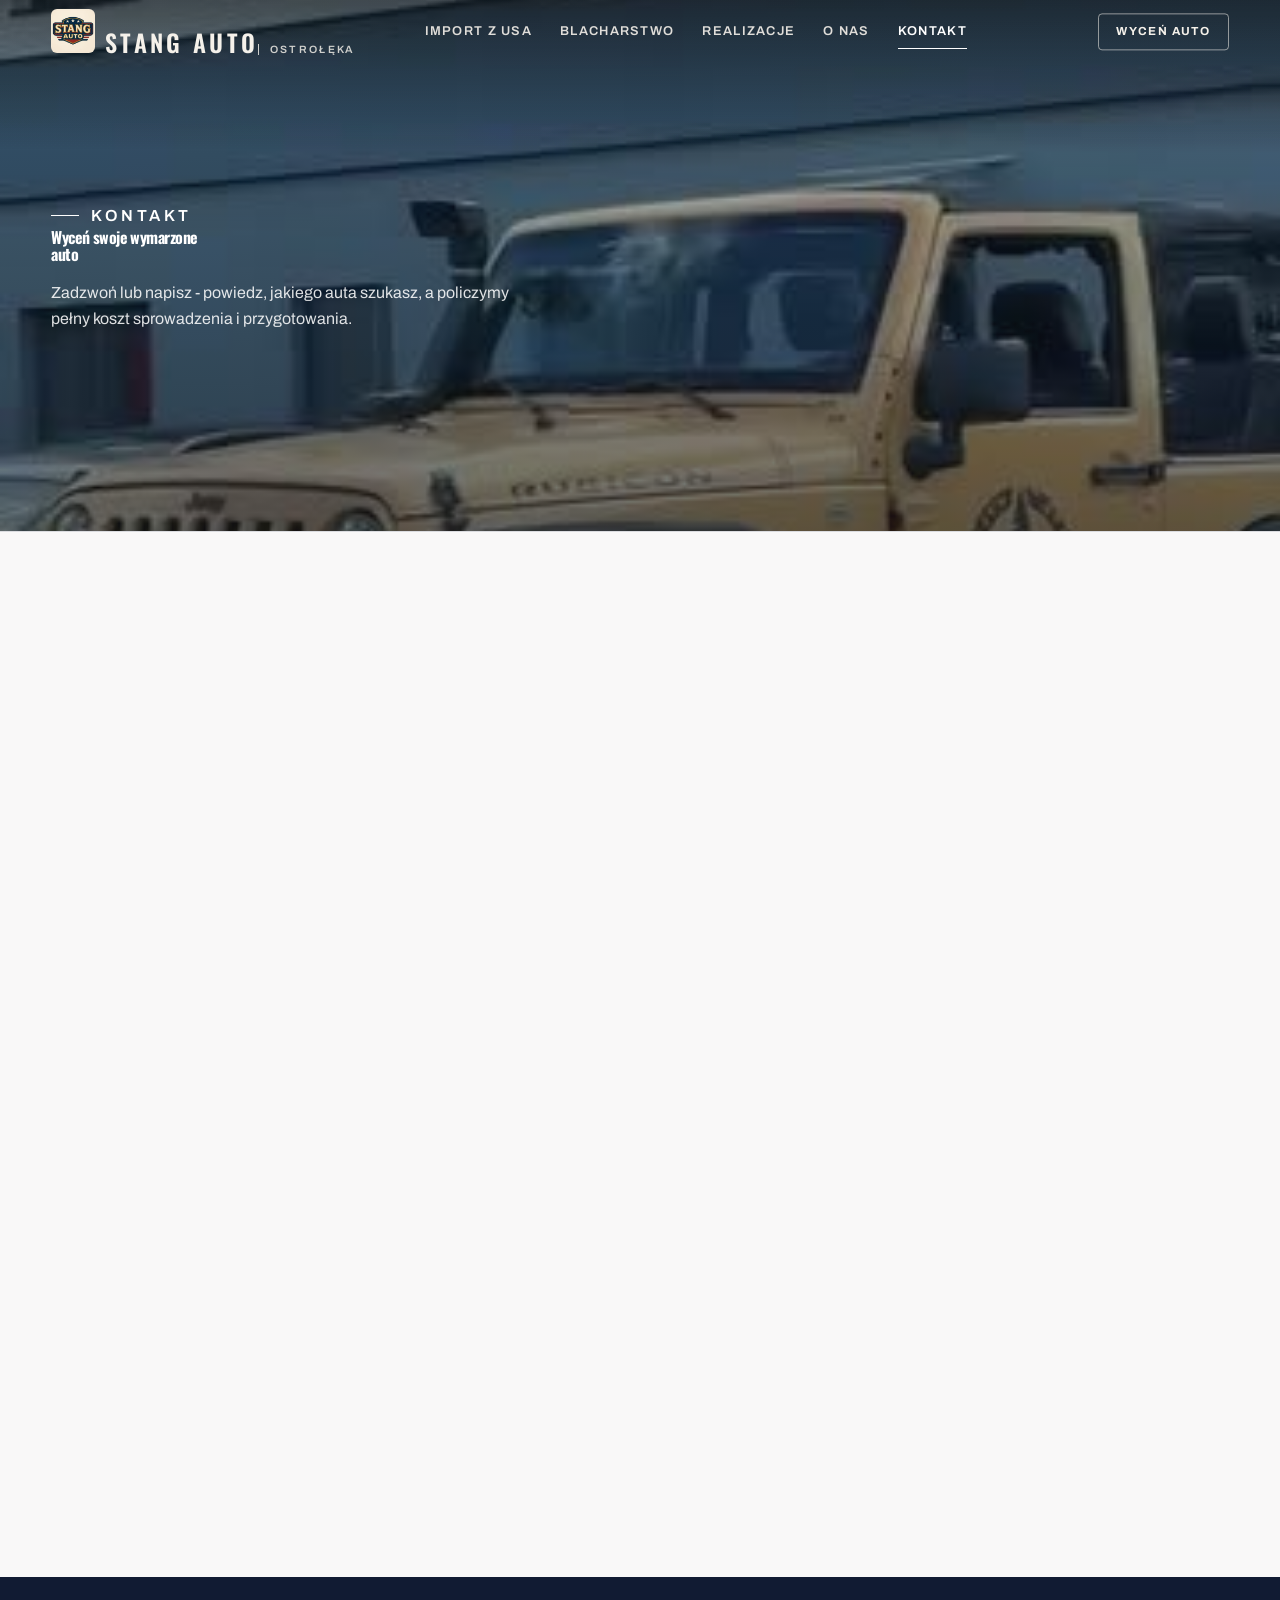
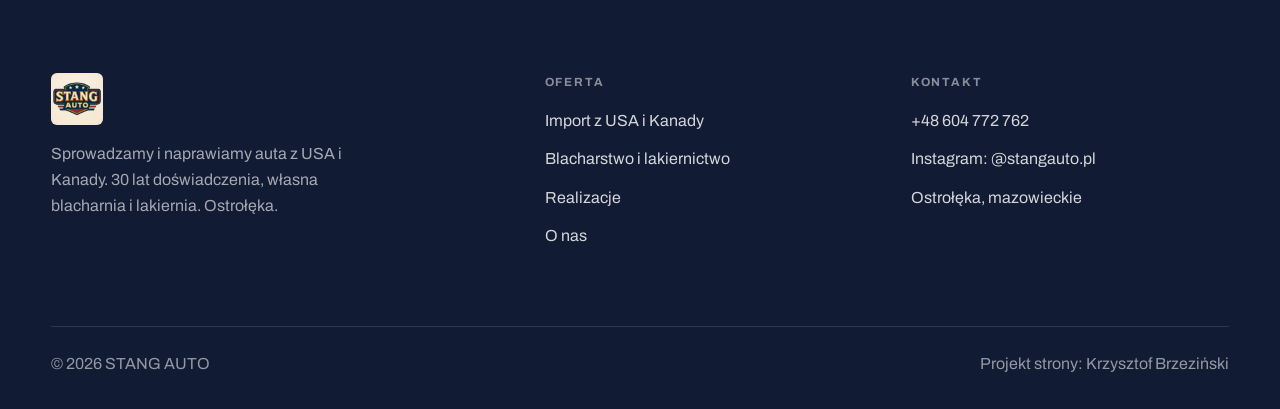
==== commit 0dbed42a: "STANG AUTO: przebudowa pod import aut z USA/Kanady + blacharstwo i lakiernictwo - treść wszystkich s" ====
--- a/kontakt.html
+++ b/kontakt.html
@@ -3,8 +3,8 @@
 <head>
 <meta charset="UTF-8">
 <meta name="viewport" content="width=device-width, initial-scale=1.0">
-<title>Kontakt - STANGAUTO</title>
-<meta name="description" content="Kontakt STANGAUTO - Ostrołęka, mazowieckie">
+<title>Kontakt - STANG AUTO · Import aut z USA i Kanady, Ostrołęka</title>
+<meta name="description" content="Skontaktuj się ze STANG AUTO - import aut z USA i Kanady, blacharstwo i lakiernictwo. Ostrołęka, mazowieckie. Tel. +48 604 772 762.">
 <link rel="preconnect" href="https://fonts.googleapis.com">
 <link rel="preconnect" href="https://fonts.gstatic.com" crossorigin>
 <link href="https://fonts.googleapis.com/css2?family=Oswald:wght@500;600;700&family=Archivo:wght@400;500;600&display=swap" rel="stylesheet">
@@ -14,48 +14,55 @@
 
 <header class="nav">
   <div class="wrap nav-inner">
-    <a class="brand" href="index.html"><span class="name">STANGAUTO</span><span class="sub">Ostrołęka</span></a>
+    <a class="brand" href="index.html">
+      <img class="brand-logo" src="img/logo.jpg" alt="STANG AUTO logo">
+      <span><span class="name">STANG AUTO</span><span class="sub">Ostrołęka</span></span>
+    </a>
     <nav class="nav-links">
-      <a href="oferta.html">Usługi</a>
+      <a href="oferta.html">Import z USA</a>
+      <a href="oferta.html#blacharstwo">Blacharstwo</a>
       <a href="realizacje.html">Realizacje</a>
       <a href="o-nas.html">O nas</a>
       <a href="kontakt.html" class="active">Kontakt</a>
-      <a href="kontakt.html" class="btn btn-accent">Umów termin</a>
+      <a href="kontakt.html" class="btn btn-accent">Wyceń auto</a>
     </nav>
     <button class="nav-toggle" aria-label="Menu"><span></span><span></span><span></span></button>
   </div>
 </header>
 
 <section class="pagehead">
-  <img src="img/g4.jpg" alt="STANGAUTO - Umów termin">
+  <img src="img/g4.jpg" alt="STANG AUTO - kontakt">
   <div class="wrap">
     <span class="eyebrow">Kontakt</span>
-    <h1>Umów termin</h1>
-    <p>Zadzwoń lub napisz - powiemy, kiedy możemy przyjąć auto.</p>
+    <h1>Wyceń swoje wymarzone auto</h1>
+    <p>Zadzwoń lub napisz - powiedz, jakiego auta szukasz, a policzymy pełny koszt sprowadzenia i przygotowania.</p>
   </div>
 </section>
+
 <section>
   <div class="wrap contact-grid">
     <div class="reveal">
       <span class="eyebrow">Dane kontaktowe</span>
-      <h2 style="margin:var(--space-4) 0 var(--space-6)">STANGAUTO</h2>
+      <h2 style="margin:var(--space-4) 0 var(--space-6)">STANG AUTO</h2>
       <div class="info-list">
         <div class="info-row"><div class="ic"><svg class="ico-tel" width="16" height="16" viewBox="0 0 24 24" fill="none" aria-hidden="true"><path d="M6.6 10.8a15.5 15.5 0 0 0 6.6 6.6l2.2-2.2a1 1 0 0 1 1-.24 11.4 11.4 0 0 0 3.6.58 1 1 0 0 1 1 1V20a1 1 0 0 1-1 1A17 17 0 0 1 3 4a1 1 0 0 1 1-1h3.5a1 1 0 0 1 1 1c0 1.25.2 2.46.58 3.6a1 1 0 0 1-.25 1l-2.23 2.2Z" fill="currentColor"/></svg></div><div><div class="lbl">Telefon</div><a class="val" href="tel:+48604772762">+48 604 772 762</a></div></div>
-        <div class="info-row"><div class="ic"><svg class="ico-pin" width="16" height="16" viewBox="0 0 24 24" fill="none" aria-hidden="true"><path d="M12 21s7-6.1 7-11.5A7 7 0 0 0 5 9.5C5 14.9 12 21 12 21Z" stroke="currentColor" stroke-width="1.6" fill="none"/><circle cx="12" cy="9.5" r="2.4" fill="currentColor"/></svg></div><div><div class="lbl">Adres</div><div class="val">Ostrołęka, mazowieckie</div></div></div>
+        <div class="info-row"><div class="ic"><svg width="16" height="16" viewBox="0 0 24 24" fill="none" aria-hidden="true"><rect x="3" y="3" width="18" height="18" rx="5" stroke="currentColor" stroke-width="1.6"/><circle cx="12" cy="12" r="4" stroke="currentColor" stroke-width="1.6"/><circle cx="17.2" cy="6.8" r="1.1" fill="currentColor"/></svg></div><div><div class="lbl">Instagram</div><a class="val" href="https://www.instagram.com/stangauto.pl/" target="_blank" rel="noopener">@stangauto.pl</a></div></div>
+        <div class="info-row"><div class="ic"><svg class="ico-pin" width="16" height="16" viewBox="0 0 24 24" fill="none" aria-hidden="true"><path d="M12 21s7-6.1 7-11.5A7 7 0 0 0 5 9.5C5 14.9 12 21 12 21Z" stroke="currentColor" stroke-width="1.6" fill="none"/><circle cx="12" cy="9.5" r="2.4" fill="currentColor"/></svg></div><div><div class="lbl">Lokalizacja</div><div class="val">Ostrołęka, mazowieckie</div></div></div>
       </div>
     </div>
     <div class="reveal">
       <div class="form">
         <h3 style="margin-bottom:var(--space-4)">Najszybciej telefonicznie</h3>
-        <p class="muted" style="margin-bottom:var(--space-5)">Zadzwoń, opisz usterkę, a powiemy, kiedy możemy przyjąć auto.</p>
+        <p class="muted" style="margin-bottom:var(--space-5)">Zadzwoń, powiedz jakiego auta szukasz albo co masz do naprawy - doradzimy i podamy koszt.</p>
         <a href="tel:+48604772762" class="btn btn-accent" style="justify-content:center">Zadzwoń: +48 604 772 762 <span class="arr">→</span></a>
       </div>
     </div>
   </div>
 </section>
+
 <section style="padding-top:0">
   <div class="wrap reveal">
-    <iframe class="map" title="STANGAUTO - Ostrołęka" src="https://maps.google.com/maps?q=STANGAUTO%20Ostro%C5%82%C4%99ka&z=15&output=embed" loading="lazy" referrerpolicy="no-referrer-when-downgrade"></iframe>
+    <iframe class="map" title="STANG AUTO - Ostrołęka" src="https://maps.google.com/maps?q=Ostro%C5%82%C4%99ka&z=13&output=embed" loading="lazy" referrerpolicy="no-referrer-when-downgrade"></iframe>
   </div>
 </section>
 
@@ -63,29 +70,30 @@
   <div class="wrap">
     <div class="foot-grid">
       <div class="foot-brand">
-        <div class="name">STANGAUTO</div>
-        <p>Rodzinny warsztat w Ostrołęce, w którym powiemy wprost, co jest do zrobienia i ile to kosztuje.</p>
+        <img class="brand-logo" src="img/logo.jpg" alt="STANG AUTO" style="height:52px;margin-bottom:14px">
+        <p>Sprowadzamy i naprawiamy auta z USA i Kanady. 30 lat doświadczenia, własna blacharnia i lakiernia. Ostrołęka.</p>
       </div>
       <div class="foot-col">
-        <h4>Nawigacja</h4>
-        <a href="oferta.html">Usługi</a>
+        <h4>Oferta</h4>
+        <a href="oferta.html">Import z USA i Kanady</a>
+        <a href="oferta.html#blacharstwo">Blacharstwo i lakiernictwo</a>
         <a href="realizacje.html">Realizacje</a>
         <a href="o-nas.html">O nas</a>
-        <a href="kontakt.html">Kontakt</a>
       </div>
       <div class="foot-col">
         <h4>Kontakt</h4>
         <a href="tel:+48604772762">+48 604 772 762</a>
+        <a href="https://www.instagram.com/stangauto.pl/" target="_blank" rel="noopener">Instagram: @stangauto.pl</a>
         <p>Ostrołęka, mazowieckie</p>
       </div>
     </div>
     <div class="foot-bot">
-      <span>© 2026 STANGAUTO</span>
+      <span>© 2026 STANG AUTO</span>
       <span>Projekt strony: Krzysztof Brzeziński</span>
     </div>
   </div>
 </footer>
-<div class="sticky-reserve"><a class="sr-book" href="kontakt.html">Umów termin</a><a class="sr-call" href="tel:+48604772762" aria-label="Zadzwoń"><svg class="ico-tel" width="16" height="16" viewBox="0 0 24 24" fill="none" aria-hidden="true"><path d="M6.6 10.8a15.5 15.5 0 0 0 6.6 6.6l2.2-2.2a1 1 0 0 1 1-.24 11.4 11.4 0 0 0 3.6.58 1 1 0 0 1 1 1V20a1 1 0 0 1-1 1A17 17 0 0 1 3 4a1 1 0 0 1 1-1h3.5a1 1 0 0 1 1 1c0 1.25.2 2.46.58 3.6a1 1 0 0 1-.25 1l-2.23 2.2Z" fill="currentColor"/></svg></a></div>
+<div class="sticky-reserve"><a class="sr-book" href="kontakt.html">Wyceń auto</a><a class="sr-call" href="tel:+48604772762" aria-label="Zadzwoń"><svg class="ico-tel" width="16" height="16" viewBox="0 0 24 24" fill="none" aria-hidden="true"><path d="M6.6 10.8a15.5 15.5 0 0 0 6.6 6.6l2.2-2.2a1 1 0 0 1 1-.24 11.4 11.4 0 0 0 3.6.58 1 1 0 0 1 1 1V20a1 1 0 0 1-1 1A17 17 0 0 1 3 4a1 1 0 0 1 1-1h3.5a1 1 0 0 1 1 1c0 1.25.2 2.46.58 3.6a1 1 0 0 1-.25 1l-2.23 2.2Z" fill="currentColor"/></svg></a></div>
 
 <script src="assets/main.js"></script>
 </body>
--- a/assets/styles.css
+++ b/assets/styles.css
@@ -5,18 +5,18 @@
    ============================================================ */
 
 :root{
-  /* PALETA — jasna, architektoniczna, chłodna */
-  --paper:#f4f5f7;          /* główne tło */
-  --paper-2:#e7e9ee;        /* sekcje alternatywne (chłodny jasny szary) */
-  --paper-3:#e7e9ee;        /* delikatne wypełnienia */
-  --ink:#14171c;            /* tekst główny — chłodny grafit */
-  --ink-soft:#1f242c;       /* nagłówki drugorzędne */
-  --muted:#8b9099;          /* tekst poboczny */
-  --line:rgba(20,23,28,.12);/* hairline */
-  --accent:#c8a04a;         /* stonowany petrol-slate — jedyny akcent */
-  --accent-d:#9a7a31;
-  --accent-soft:rgba(200,160,74,.10);
-  --dark:#14171c;           /* sekcje ciemne (stopka/CTA) */
+  /* PALETA — STANG AUTO: navy + złoto + krem (wg logo), amerykański premium */
+  --paper:#F7F4EE;          /* główne tło — ciepły krem */
+  --paper-2:#EFE9DC;        /* sekcje alternatywne — krem cieplejszy */
+  --paper-3:#EFE9DC;        /* delikatne wypełnienia */
+  --ink:#16223F;            /* tekst główny — granat (navy z logo) */
+  --ink-soft:#2C3A5C;       /* nagłówki drugorzędne */
+  --muted:#6E768C;          /* tekst poboczny — stonowany błękitno-szary */
+  --line:rgba(22,34,63,.13);/* hairline */
+  --accent:#B4862B;         /* złoto z logo — akcenty (eyebrow/tick/hairline) */
+  --accent-d:#8F6A1E;
+  --accent-soft:rgba(180,134,43,.12);
+  --dark:#111B33;           /* sekcje ciemne (stopka/CTA/hero) — głęboki granat */
 
   /* ODSTĘPY — skala 4/8 */
   --space-1:4px; --space-2:8px; --space-3:12px; --space-4:16px; --space-5:24px;
@@ -93,8 +93,8 @@
   transition:transform var(--dur) var(--ease),box-shadow var(--dur) var(--ease),background var(--dur) var(--ease);
   cursor:pointer;border:1px solid transparent;
 }
-.btn-accent{background:var(--accent);color:#fff;box-shadow:var(--sh-sm)}
-.btn-accent:hover{background:var(--accent-d);transform:translateY(-2px);box-shadow:var(--sh-md)}
+.btn-accent{background:var(--dark);color:#fff;box-shadow:var(--sh-sm);border:1px solid var(--dark)}
+.btn-accent:hover{background:#0B1428;border-color:#0B1428;transform:translateY(-2px);box-shadow:var(--sh-md)}
 .btn-accent:active{transform:translateY(0);box-shadow:var(--sh-sm)}
 .btn-ghost{background:transparent;color:var(--ink);border-color:var(--line)}
 .btn-ghost:hover{border-color:var(--accent);color:var(--accent);transform:translateY(-2px)}
@@ -605,3 +605,20 @@
 
 /* === auto-paleta ze zdjęć klienta (dopasowanie do estetyki socials) === */
 :root{--accent:#B62B47;--accent-d:#911D34;--accent-soft:rgba(182,43,71,0.10);--paper:#F9F8F8;--paper-2:#EFEDEE;--paper-3:#E8E5E6;}
+
+/* ============================================================
+   STANG AUTO — logo w nav + hero VIDEO (import USA/Kanada)
+   ============================================================ */
+.brand{flex-direction:row;align-items:center;gap:12px}
+.brand-logo{height:44px;width:auto;display:block;border-radius:6px}
+.brand .name{font-size:1.2rem;letter-spacing:.05em;color:var(--ink)}
+.brand .sub{margin-top:3px}
+/* hero jako wideo: .ha-bg (video) wypełnia kadr, bez animacji Ken Burns */
+video.ha-bg{animation:none!important;background:#0a0c0f}
+.hero-auto .ha-veil{background:linear-gradient(180deg,rgba(10,14,24,.30) 0%,rgba(10,14,24,.10) 38%,rgba(10,14,24,.62) 82%,rgba(10,14,24,.86) 100%)}
+.ha-kicker{color:var(--accent)}
+/* pasek zaufania z realnym akcentem USA */
+.usa-note{display:inline-flex;align-items:center;gap:8px}
+/* hero CTA: złoty (kolor logo), wybija na ciemnym wideo; navy tekst = kontrast OK */
+.ha-cta.btn-accent{background:var(--accent);border-color:var(--accent);color:#111B33;font-weight:600}
+.ha-cta.btn-accent:hover{background:#C99A3A;border-color:#C99A3A;color:#0B1428}
